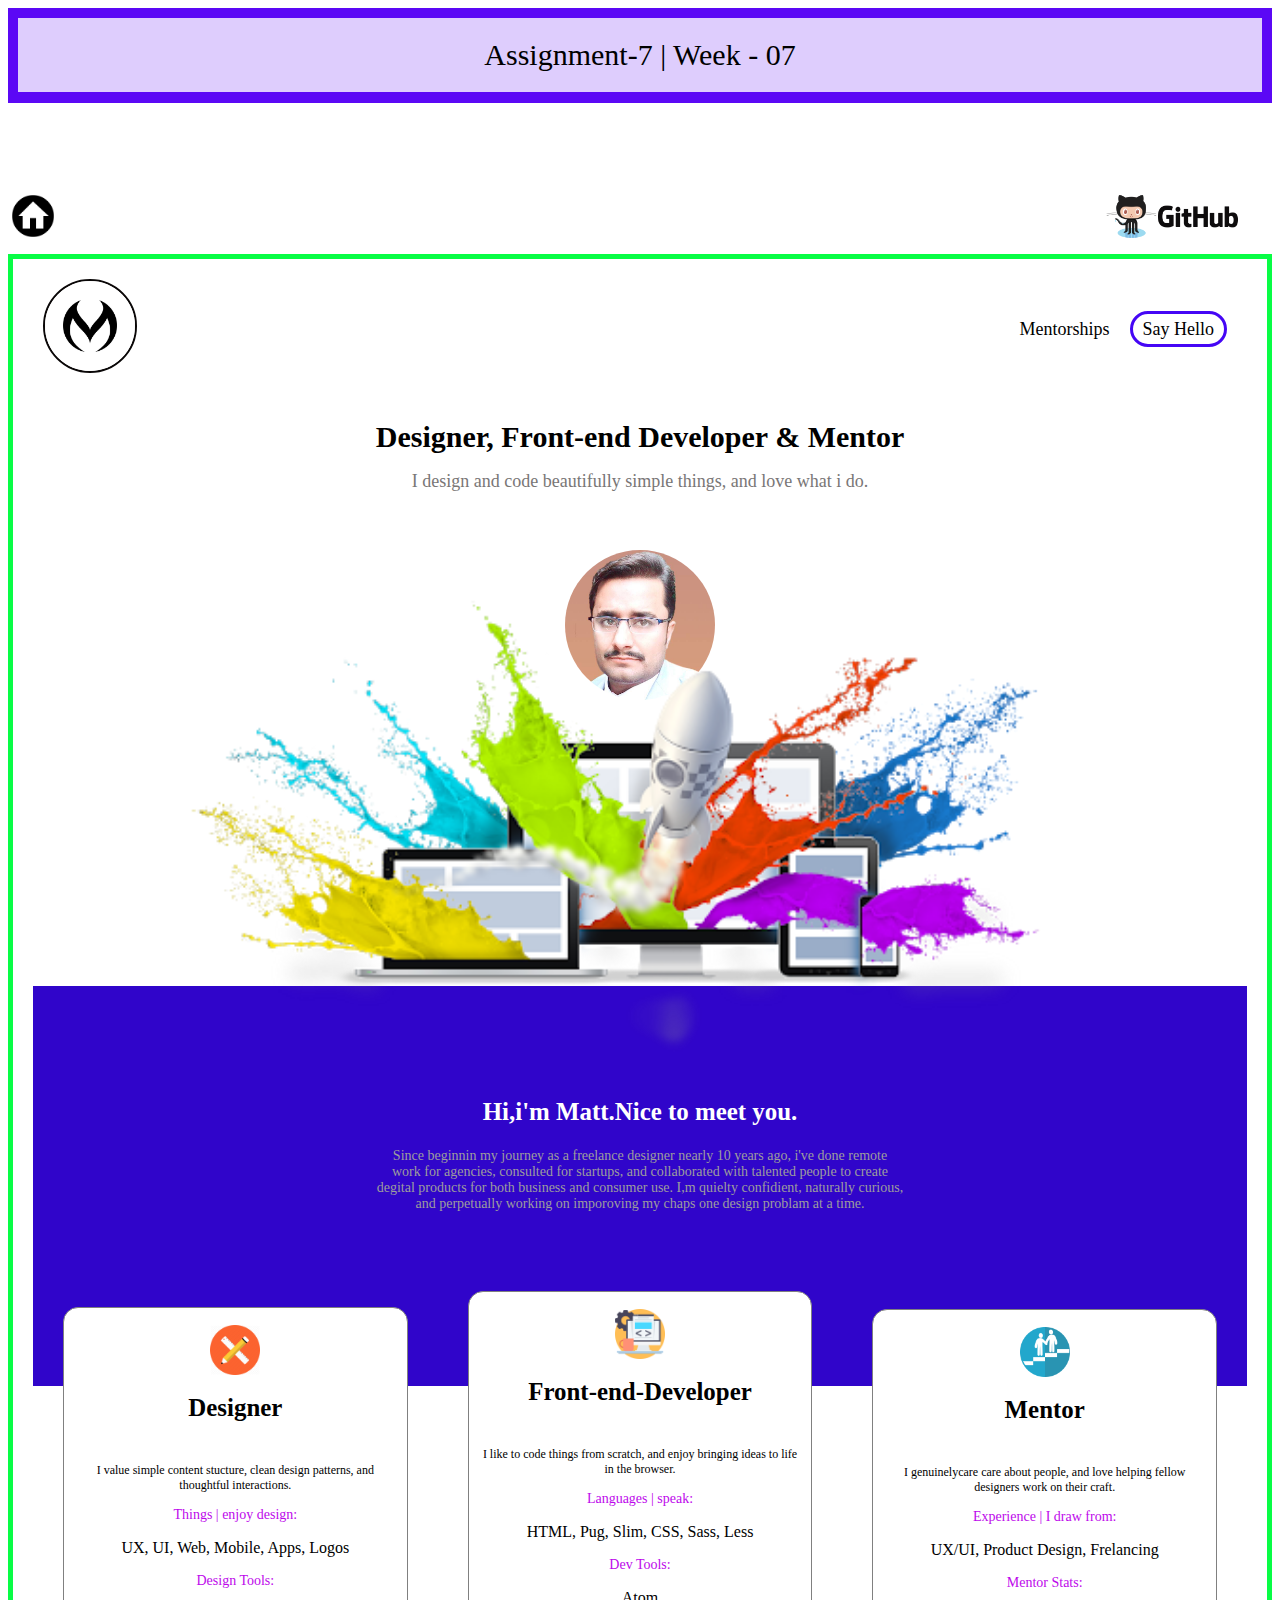
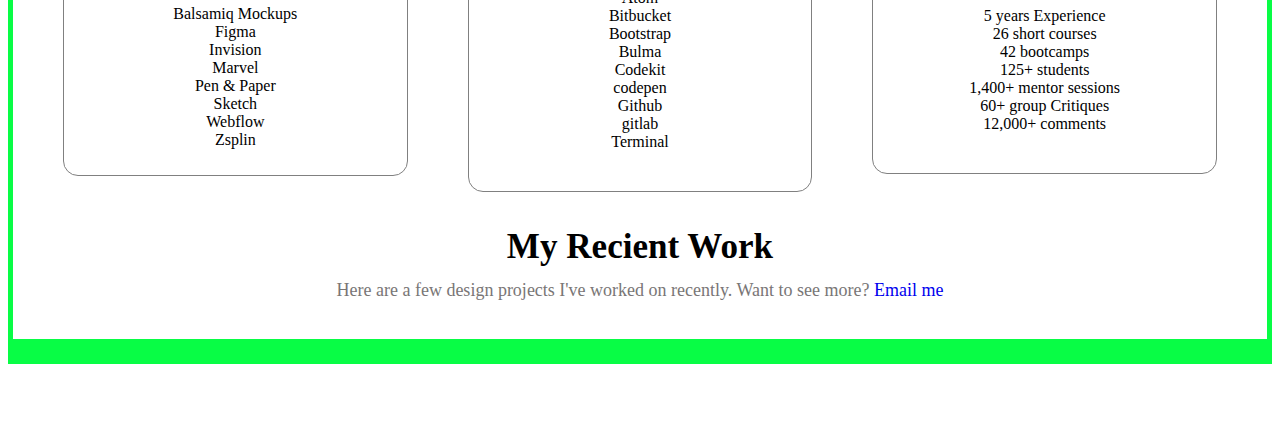
==== WEEK - 07/as_1/index.html @ 576249ed "Assignment Updated" ====
<!DOCTYPE html>
<html lang="en">
<head>
    <title>Week - 07</title>
    <link rel="stylesheet" href="./style.css">
</head>
<body>

    <div class="grid-container01">
        <div class="item1">Assignment-7 | Week - 07</div>
      </div>

      <div class="btn"> 
        <div>
          <a href="../../index.html" class="btn__home"><img src="../../img/home_circle_icon_137496.png" alt=""></a> 
          </div>
        <div>
           <a href="index.html" class="btn__git"><img src="../../img/github-153-675523.png" alt=""></a> 
      </div>
    </div>

      <div class="grid-container04">
        <div class="item1">
            <div class="header">
                <div class="logo">
                  <img src="../../img/pngtree-m-letter-logo-free-vector-png-image_1770390.jpg" alt="">
                </div>
                <div class="menue">
                  <div>
                    <p class="icon1">Mentorships</p>
                  </div>
                  <div>
                    <p class="icon2">Say Hello</p>
                  </div>
                  
                </div>
            </div>


          <div class="slider">
              <h4>Designer, Front-end Developer & Mentor</h4>
          </div>
          <div class="text1">
            <p>I design and code beautifully simple things, and love what i do.</p>
          </div>

          <div class="pic1">
            <img src="../../img/82213113_167900027789173_7632846579430326272_n.jpg" alt="">
          </div>

          <div class="pic2">
            <img src="../../img/unnamed.png" alt="">
          </div>

          <div class="pic3">
            <div class="text2">
              <h5>Hi,i'm Matt.Nice to meet you.</h5>
              <p class="text3">
                Since beginnin my journey as a freelance designer nearly 10 years ago, i've done remote <br >
                work for agencies, consulted for startups, and collaborated with talented people to create <br>
                degital products for both business and consumer use. I,m quielty confidient, naturally curious, <br>
                and perpetually working on imporoving my chaps one design problam at a time.
              </p>
            </div>
          </div>
         
          <div class="services">
            <div class="designer">
              <img src="../../img/designer.webp" alt="">
              <h5>Designer</h5>
              <p class="services__text">
                I value simple content stucture, clean design patterns, and thoughtful interactions.
              </p>

              <p class="services__text1">
                Things | enjoy design:
              </p>
              <p class="services__text2">
                UX, UI, Web, Mobile, Apps, Logos
              </p>

              <p class="services__text1">
                Design Tools:
              </p>
              <p class="services__text2">
                Balsamiq Mockups <br>
                Figma <br>
                Invision <br>
                Marvel <br>
                Pen & Paper <br>
                Sketch <br>
                Webflow <br>
                Zsplin

              </p>
            </div>


            <div class="designer">
              <img src="../../img/WebDevIcon.png" alt="">
              <h5>Front-end-Developer</h5>
              <p class="services__text">
                I like to code things from scratch, and enjoy bringing ideas to life in the browser.
              </p>

              <p class="services__text1">
                Languages | speak:
              </p>
              <p class="services__text2">
                HTML, Pug, Slim, CSS, Sass, Less
              </p>

              <p class="services__text1">
                Dev Tools:
              </p>
              <p class="services__text2">
                Atom <br>
                Bitbucket <br>
                Bootstrap <br>
                Bulma <br>
                Codekit <br>
                codepen <br>
                Github <br>
                gitlab <br>
                Terminal

              </p>
              </p>
            </div>


            <div class="designer">
              <img src="../../img/mentor-icon-2895941_1280.png" alt="">
              <h5>Mentor</h5>
              <p class="services__text">
                I genuinelycare care about people, and love helping fellow designers work on their craft.
              </p>

              <p class="services__text1">
                Experience | I draw from:
              </p>
              <p class="services__text2">
                UX/UI, Product Design, Frelancing
              </p>

              <p class="services__text1">
                Mentor Stats:
              </p>
              <p class="services__text2">
                5 years Experience <br>
                26 short courses <br>
                42 bootcamps <br>
                125+ students <br>
                1,400+ mentor sessions <br>
                60+ group Critiques <br>
                12,000+ comments
              </p>
              </p>
            </div>
      </div>

      <div class="slider">
        <h3>My Recient Work</h3>
    </div>
    <div class="text1">
      <p>Here are a few design projects I've worked on recently. Want to see more? <a href="https://www.gmail.com" >Email me</a></p>
    </div>
      </div>
</body>
</html>
---- WEEK - 07/as_1/style.css ----
.body {
    color: rgb(7, 250, 27);
}

   

a {
    text-decoration: none;
}

.grid-container {
    display: grid;
    height: 100px;
    margin-top: 20px;
    align-content: center;
    grid-template-columns: auto auto;
    grid-gap: 20px;
    background-color: #083b47;
    padding: 10px;
  }
  
  .grid-container > div {
    background-color: rgba(255, 255, 255, 0.8);
    text-align: center;
    padding: 20px 0;
    font-size: 30px;
  }

  .grid-container1 {
    display: grid;
    height: 90px;
    margin-top: 20px;
    align-content: center;
    grid-template-columns: auto auto auto;
    grid-gap: 10px;
    background-color: #083b47;
    padding: 10px;
  }

  .grid-container1 > div {
    background-color: yellow;
    text-align: center;
    padding: 20px 0;
    font-size: 30px;
  }



  .item1 { grid-area: header; }

.grid-container01 {
  display: grid;
  height: 75px;
  margin-bottom: 80px;
  grid-template-areas:
    'header header header header header header'
    'menu main main main right right'
    'menu footer footer footer footer footer';
  grid-gap: 10px;
  background-color: #5b08f5;
  padding: 10px;
}

.grid-container01 > div {
  background-color: rgba(255, 255, 255, 0.8);
  text-align: center;
  padding: 20px 0;
  font-size: 30px;
}

.grid-container04 {
  display: grid;
  height: auto;
  margin-bottom: 80px;
  grid-template-areas:
    'header header header header header header'
    'menu main main main right right'
    'menu footer footer footer footer footer';
  grid-gap: 10px;
  background-color: #08fd45;
  padding: 5px;
  
}

.grid-container04 > div {
  background-color: white;
  text-align: left;
  padding: 20px 20px;
  font-size: 30px;
}


.btn {
  display: flex;
  justify-content: space-between;
  align-items: center;
  text-align: center;
}

.btn__home > img {
  width: 50px;
  height: 50px;
  border: none;
}

.btn__home > img:hover {
  background-color: rgb(98, 231, 86);
  border: none;
  width: 50px;

}

.btn__git > img {
width: 200px;
border: none;
}

.btn__git > img:hover {
background-color: rgb(98, 231, 86);
border: none;
width: 200px;
}

.header {
  display: flex;
  justify-content: space-between;
  align-items: center;
}

.logo > img {
  margin-left: 10px ;
  width: 90px;
  height: 90px;
  border-radius: 50%;
  border: 2px solid rgb(10, 7, 7);
}

.menue {
  display: flex;
  align-items: center;
  font-size: 18px;
}

.icon1 {
  margin-right: 20px;
}

.icon2 {
  display: flex;
  justify-content: center;
  padding: 10px;
  margin-right: 20px;
  align-items: center;
  border-radius: 30px 30px ;
  height: 10px;
  border: 3px solid rgb(69, 6, 245);
}

.slider {
  display: flex;
  align-items: center; 
  justify-content: center;
  text-align: center;
}

.pic1 {
  display: flex;
  align-items: center; 
  justify-content: center;
  
}

.pic1 > img {
  width: 150px;
  height: 150px;
  border-radius: 50% ;
  margin-top: 40px;
}

.text1 {
  font-size: 18px;
  margin-top: -40px;
  color: rgb(121, 118, 118);
  display: flex;
  align-items: center; 
  justify-content: center;
}

.pic2 {
  display: flex;
  align-items: center; 
  justify-content: center;
  
}

.pic2 > img {
  width: 80%;
  height: 25%;
  margin-top: -120px;
}

.pic3 {

  display: flex;
  align-items: center; 
  justify-content: center;
  height: 400px;
  margin-top: -80px;
  background-color: rgb(48, 5, 202);
}

.text2 {
  margin-top: -90px;
 text-align: center;
 color: white;
}

.text3 {
  text-align: center;
  font-size: 14px;
  margin-top: -20px;
  color: rgb(158, 157, 157);
 }

 .services {
  display: flex;
  align-items: center; 
  justify-content: space-be;
  /* padding: 10px; */
 }

 .designer {
   background-color: white;
   border: 1px solid gray;
   border-radius: 15px;
   width: 30%;
   padding: 10px;
   text-align: center;
   margin-top: -95px;
   margin-left: 30px;
  margin-right: 30px;
 }

 .services__text {
   font-size: 12px;
 }

 .services__text1 {
  font-size: 14px;
  color: #bd08eb;
}

.services__text2 {
  font-size: 16px;

}

.designer > img {
  margin-bottom: -30px;
  width: 50px;
  height: 50px;
}
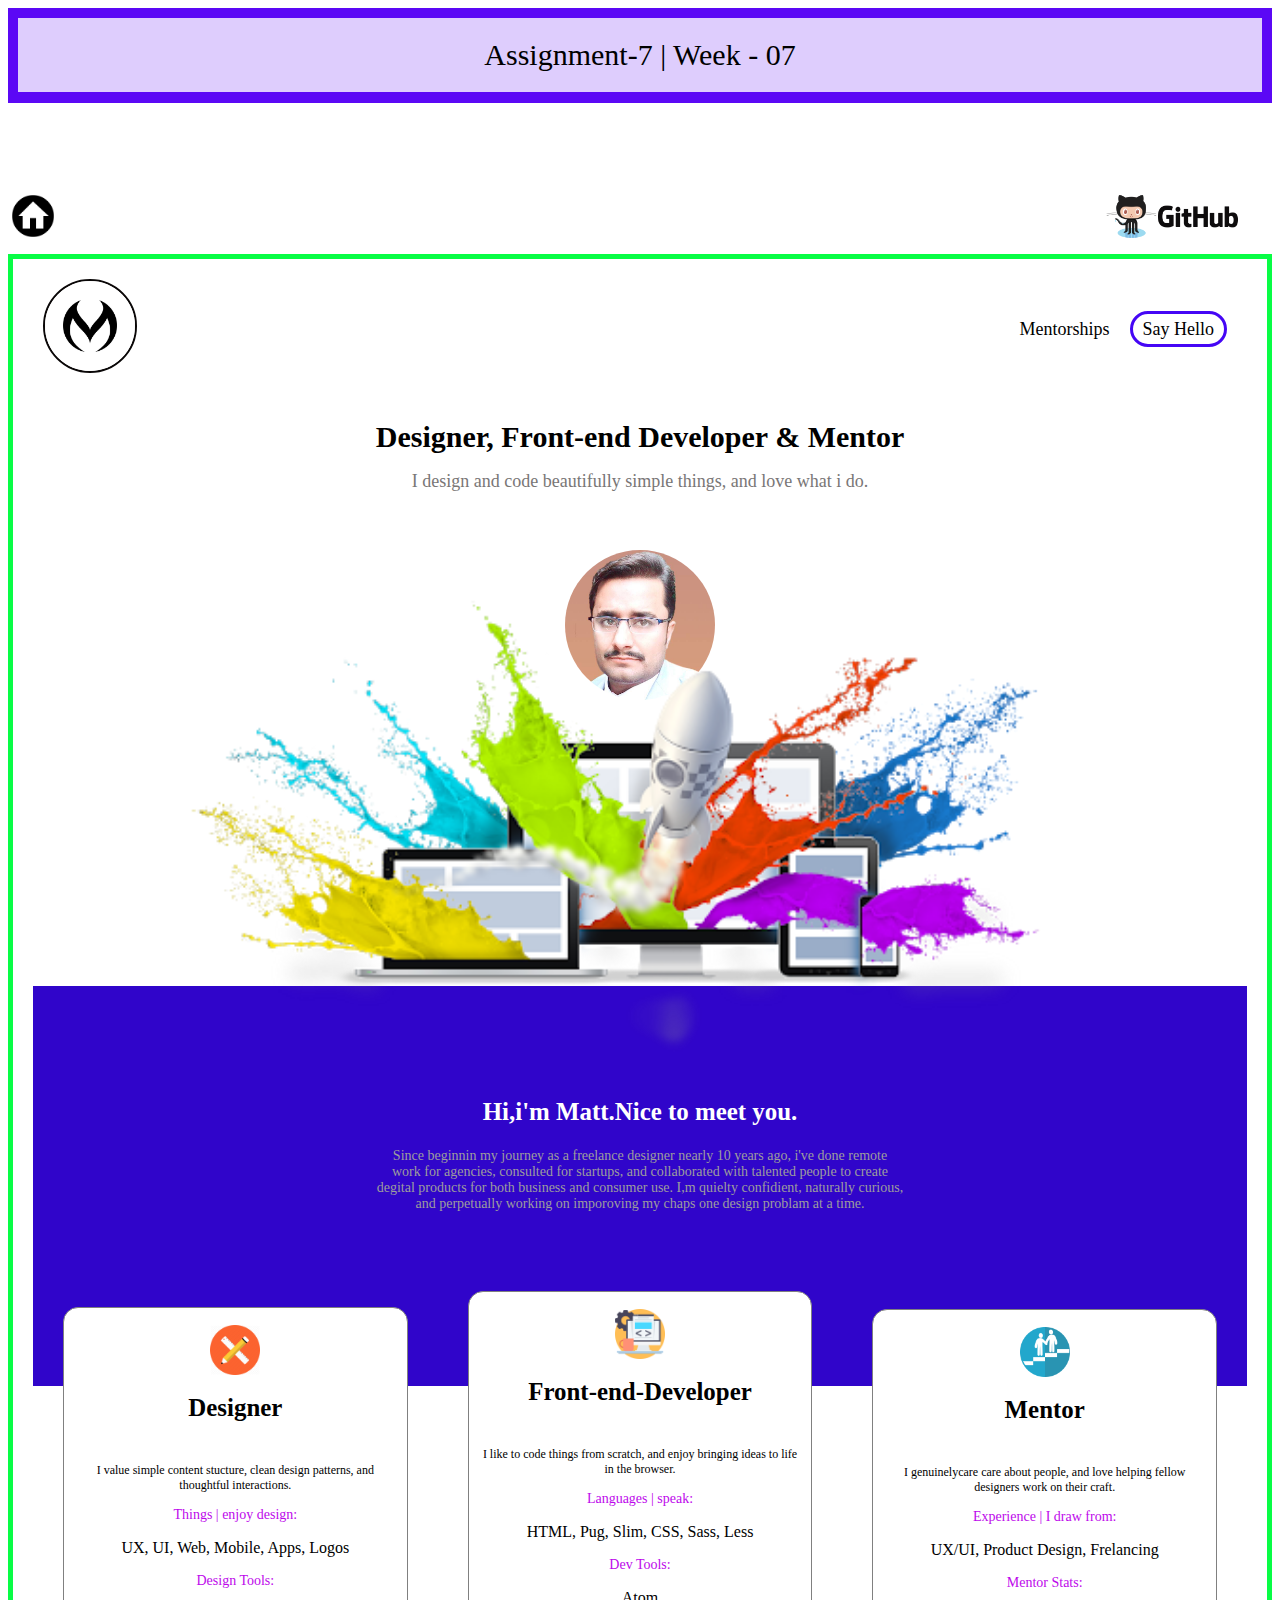
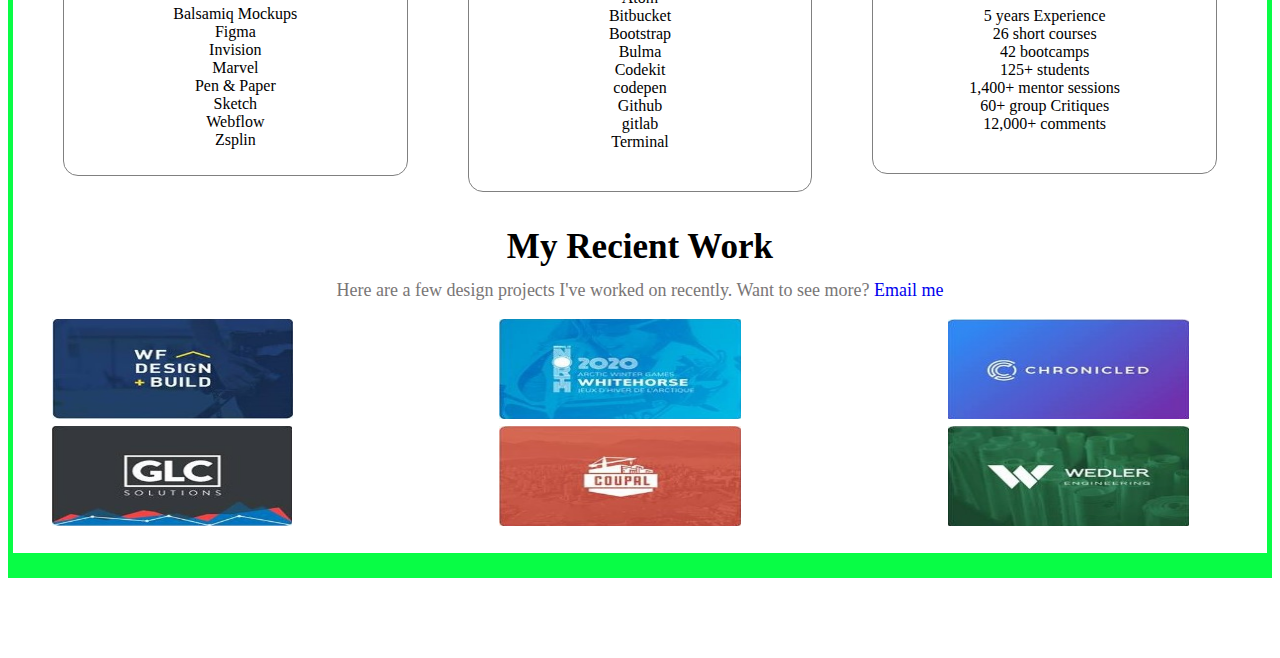
==== commit 414cc153: "Some Changing is Upadated" ====
--- a/WEEK - 07/as_1/index.html
+++ b/WEEK - 07/as_1/index.html
@@ -165,6 +165,30 @@
     <div class="text1">
       <p>Here are a few design projects I've worked on recently. Want to see more? <a href="https://www.gmail.com" >Email me</a></p>
     </div>
+
+    <div class="work">
+      <div class="work__pic">
+        <img src="../../img/pic1.jpg" alt="">
+      </div>
+      <div class="work__pic">
+        <img src="../../img/pic2.jpg" alt="">
+      </div>
+      <div class="work__pic">
+        <img src="../../img/pic3.jpg" alt="">
+      </div>
+  </div>
+
+  <div class="work">
+    <div class="work__pic">
+      <img src="../../img/pic4.jpg" alt="">
+    </div>
+    <div class="work__pic">
+      <img src="../../img/pic5.jpg" alt="">
+    </div>
+    <div class="work__pic">
+      <img src="../../img/pic6.jpg" alt="">
+    </div>
+</div>
       </div>
 </body>
 </html>--- a/WEEK - 07/as_1/style.css
+++ b/WEEK - 07/as_1/style.css
@@ -261,7 +261,21 @@
   height: 50px;
 }
 
-
-
-
-
+.work{
+  display: flex;
+  align-items: center; 
+  justify-content: space-around;
+  text-align: center;
+  margin-left: -130px;
+}
+
+.work__pic > img {
+  width: 160%;
+  height: 100px;
+  margin-right: auto;
+  margin-left: auto;
+}
+
+
+
+
